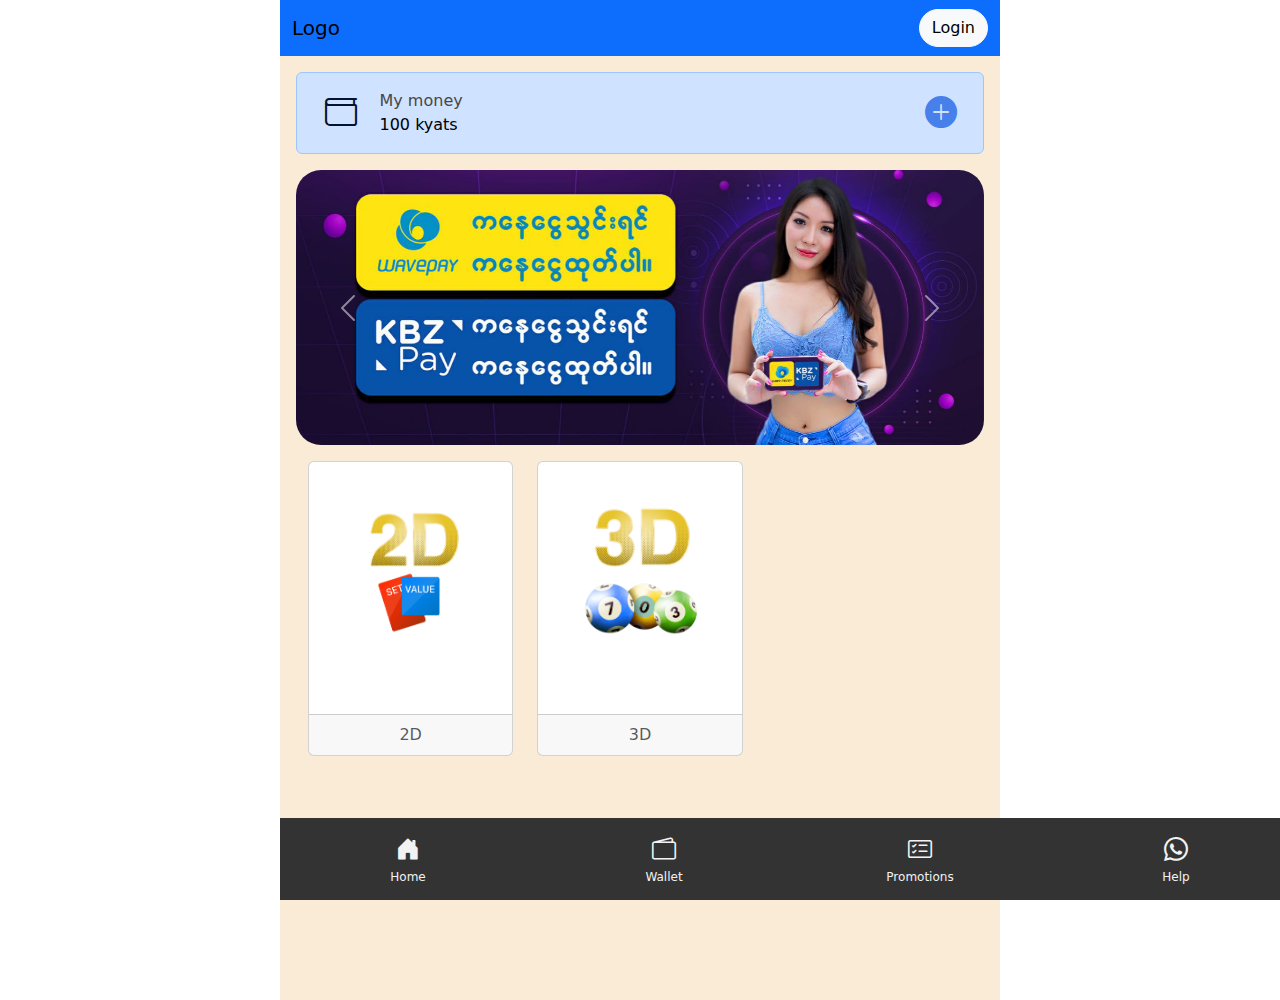
==== index.html @ b8527f5e "first commit" ====
<!DOCTYPE html>
<html lang="en">

<head>
    <meta charset="UTF-8">
    <meta http-equiv="X-UA-Compatible" content="IE=edge">
    <meta name="viewport" content="width=device-width, initial-scale=1.0">
    <title>UI</title>
    <link href="https://cdn.jsdelivr.net/npm/bootstrap@5.2.3/dist/css/bootstrap.min.css" rel="stylesheet" />
    <link rel="stylesheet" href="./style.css">
    <link rel="stylesheet" href="https://cdn.jsdelivr.net/npm/bootstrap-icons@1.10.3/font/bootstrap-icons.css">
</head>

<body>
    <div class="main">
        <!-- navigation -->
        <nav class="navbar bg-primary">
            <div class="container-fluid">
                <a class="navbar-brand" href="#">Logo</a>
                <button type="button" class="btn btn-light btround">Login</button>
            </div>
        </nav>

        <!-- amount -->
        <div>
            <div class="row m-3 alert alert-primary align-items-center">
                <div class="col-sm-1 col-2"><i class="bi bi-wallet" style="font-size: 2rem; color: rgb(3, 19, 48);"></i>
                </div>
                <div class="col-sm-10 col-8">
                    <div class="label">My money</div>
                    <div class="text">100 kyats</div>
                </div>
                <div class="col-sm-1 col-2"><i class="bi bi-plus-circle-fill"
                        style="font-size: 2rem; color: rgb(71, 128, 235);"></i></div>
            </div>
        </div>

        <!-- carousel -->
        <div class="btround  m-3">
            <div id="carouselExampleRide" class="carousel slide" data-bs-ride="carousel" data-bs-interval="3000">
                <div class="carousel-inner">
                    <div class="carousel-item active">
                        <img src="./img/pay.jpeg" class="d-block w-100" alt="...">
                    </div>
                    <div class="carousel-item">
                        <img src="./img/re.jpg" class="d-block w-100" alt="...">
                    </div>
                    <div class="carousel-item">
                        <img src="./img/pay.jpeg" class="d-block w-100" alt="...">
                    </div>
                </div>
                <button class="carousel-control-prev" type="button" data-bs-target="#carouselExampleRide"
                    data-bs-slide="prev">
                    <span class="carousel-control-prev-icon" aria-hidden="true"></span>
                    <span class="visually-hidden">Previous</span>
                </button>
                <button class="carousel-control-next" type="button" data-bs-target="#carouselExampleRide"
                    data-bs-slide="next">
                    <span class="carousel-control-next-icon" aria-hidden="true"></span>
                    <span class="visually-hidden">Next</span>
                </button>
            </div>
        </div>


        <!-- grid -->
        <div>
            <div class="row m-3">
                <div class="col-6 col-sm-4">
                    <div class="card">
                        <img src="./img/2.png" class="card-img-top" alt="...">
                        <div class="card-footer text-center text-body-secondary">
                            2D
                        </div>
                    </div>
                </div>
                <div class="col-6 col-sm-4">
                    <div class="card">
                        <img src="./img/3.png" class="card-img-top" alt="...">
                        <div class="card-footer text-center text-body-secondary">
                            3D
                        </div>
                    </div>
                </div>
            </div>
        </div>

        <!-- footer -->
        <div>
            <div class="footer">
                <a href="#home"><i style="font-size: 24px;" class="bi bi-house-door-fill"></i> <br>Home</a>
                <a href="#wallet"><i style="font-size: 24px;" class="bi bi-wallet2"></i><br> Wallet</a>
                <a href="#promotions"><i style="font-size: 24px;" class="bi bi-card-checklist"></i><br>Promotions</a>
                <a href="#help"><i style="font-size: 24px;" class="bi bi-whatsapp"></i><br>Help</a>
                <a href="#profile"><i style="font-size: 24px;" class="bi bi-person-circle"></i><br>Profile</a>
            </div>
        </div>

    </div>

    <script src="https://cdn.jsdelivr.net/npm/@popperjs/core@2.11.6/dist/umd/popper.min.js"></script>
    <script src="https://cdn.jsdelivr.net/npm/bootstrap@5.3.0-alpha2/dist/js/bootstrap.min.js"></script>
</body>

</html>
---- style.css ----
.main {
  max-width: 720px;
  min-width: 320px;
  background-color: antiquewhite;
  min-height: 1000px;
  margin: auto;
  overflow: hidden;
}
.btround {
  border-radius: 25px;
  overflow: hidden;
}
.text {
  color: rgb(0, 0, 0);
}
.label {
  color: rgb(71, 71, 71);
}
.footer {
  background-color: #333;
  display: grid;
  grid-template-columns: repeat(5, 1fr);
  position: fixed;
  bottom: 0;
  width: 100%;
}

.footer a {
  display: block;
  color: #f2f2f2;
  text-align: center;
  padding: 14px 16px;
  text-decoration: none;
  font-size: 12px;
}
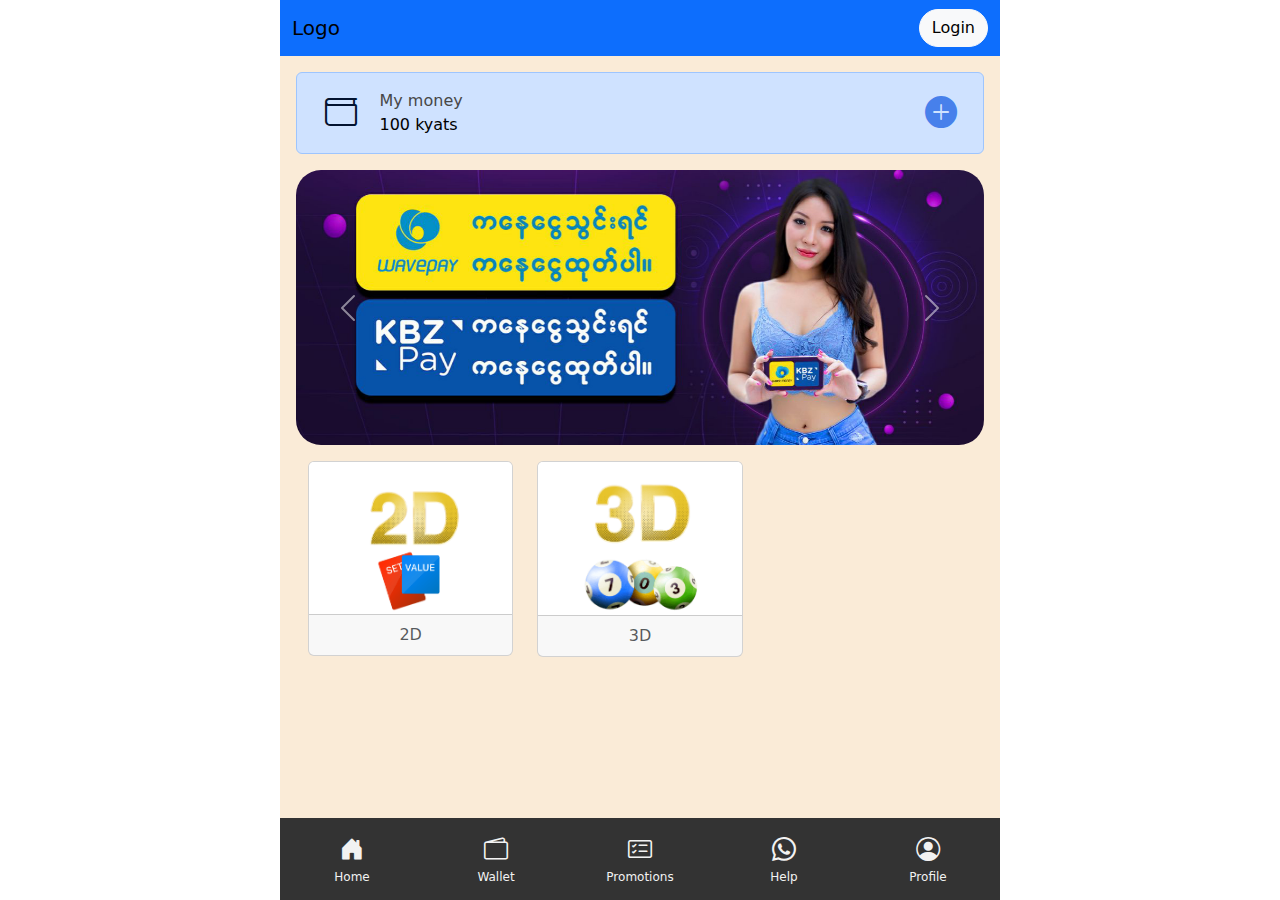
==== commit 595015a8: "footer" ====
--- a/index.html
+++ b/index.html
@@ -64,7 +64,7 @@
 
 
         <!-- grid -->
-        <div>
+        <div style="margin-bottom: 100px;">
             <div class="row m-3">
                 <div class="col-6 col-sm-4">
                     <div class="card">
@@ -85,6 +85,7 @@
             </div>
         </div>
 
+
         <!-- footer -->
         <div>
             <div class="footer">
@@ -96,6 +97,8 @@
             </div>
         </div>
 
+
+
     </div>
 
     <script src="https://cdn.jsdelivr.net/npm/@popperjs/core@2.11.6/dist/umd/popper.min.js"></script>
--- a/style.css
+++ b/style.css
@@ -2,9 +2,10 @@
   max-width: 720px;
   min-width: 320px;
   background-color: antiquewhite;
-  min-height: 1000px;
+  min-height: 100vh;
   margin: auto;
   overflow: hidden;
+  position: relative;
 }
 .btround {
   border-radius: 25px;
@@ -20,7 +21,7 @@
   background-color: #333;
   display: grid;
   grid-template-columns: repeat(5, 1fr);
-  position: fixed;
+  position: absolute;
   bottom: 0;
   width: 100%;
 }
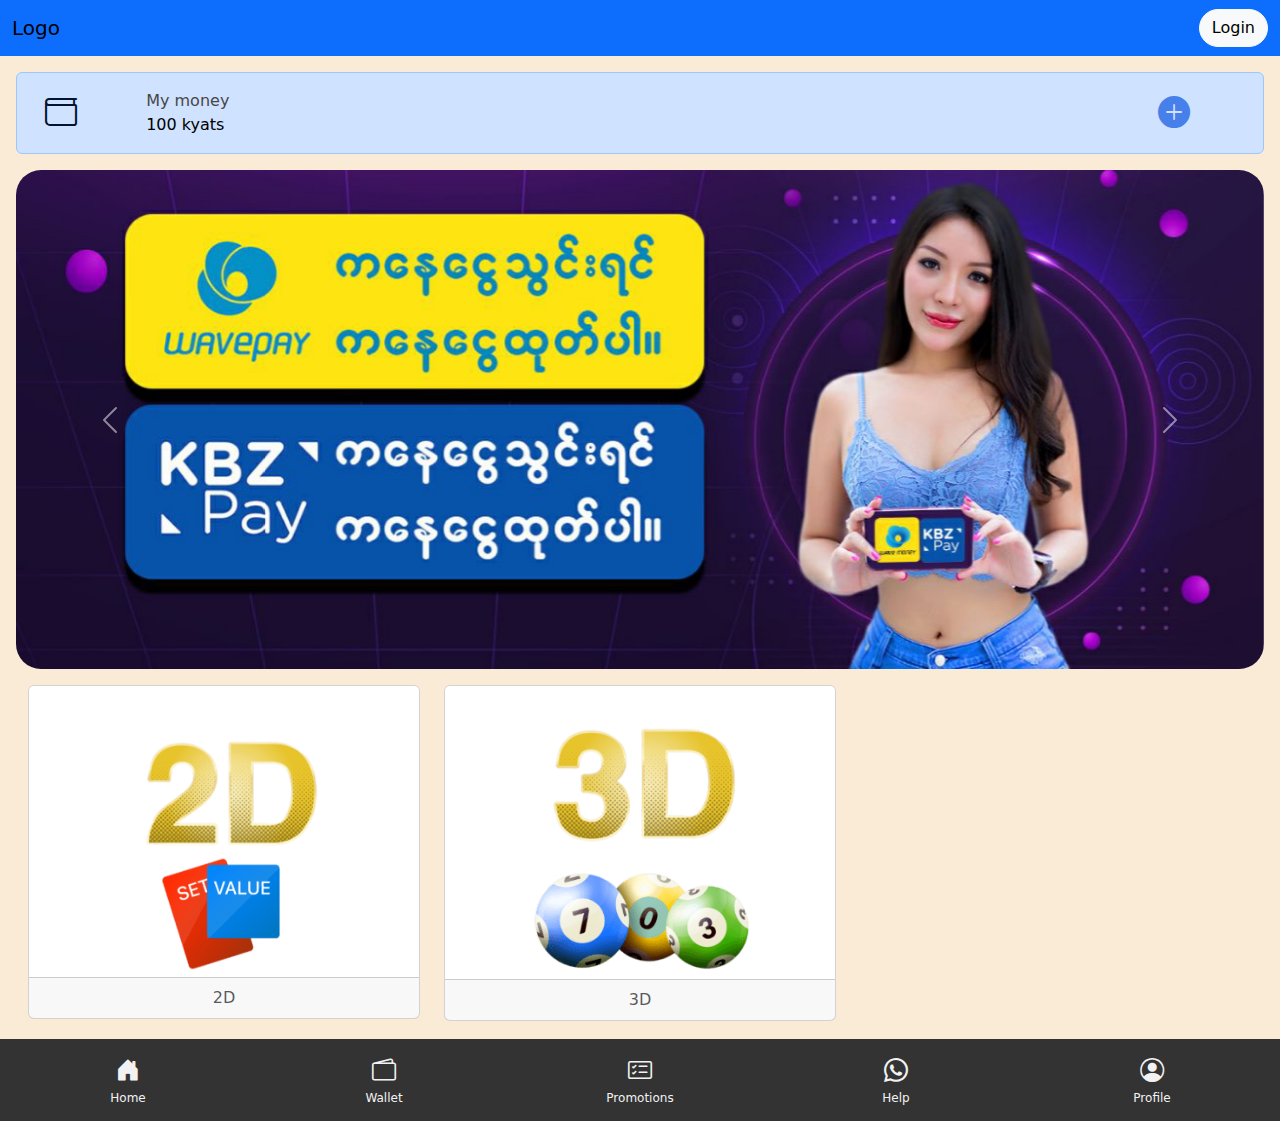
==== commit 1835aad6: "to start" ====
--- a/index.html
+++ b/index.html
@@ -16,7 +16,7 @@
         <!-- navigation -->
         <nav class="navbar bg-primary">
             <div class="container-fluid">
-                <a class="navbar-brand" href="#">Logo</a>
+                <a class="navbar-brand" href="index.html">Logo</a>
                 <button type="button" class="btn btn-light btround">Login</button>
             </div>
         </nav>
@@ -66,21 +66,27 @@
         <!-- grid -->
         <div style="margin-bottom: 100px;">
             <div class="row m-3">
+
                 <div class="col-6 col-sm-4">
-                    <div class="card">
-                        <img src="./img/2.png" class="card-img-top" alt="...">
-                        <div class="card-footer text-center text-body-secondary">
-                            2D
+                    <a style="text-decoration: none;" href="2d.html">
+                        <div class="card">
+                            <img src="./img/2.png" class="card-img-top" alt="...">
+                            <div class="card-footer text-center text-body-secondary">
+                                2D
+                            </div>
                         </div>
-                    </div>
+                    </a>
                 </div>
+
                 <div class="col-6 col-sm-4">
-                    <div class="card">
-                        <img src="./img/3.png" class="card-img-top" alt="...">
-                        <div class="card-footer text-center text-body-secondary">
-                            3D
+                    <a style="text-decoration: none;" href="2d.html">
+                        <div class="card">
+                            <img src="./img/3.png" class="card-img-top" alt="...">
+                            <div class="card-footer text-center text-body-secondary">
+                                3D
+                            </div>
                         </div>
-                    </div>
+                    </a>
                 </div>
             </div>
         </div>
--- a/style.css
+++ b/style.css
@@ -1,5 +1,5 @@
 .main {
-  max-width: 720px;
+  max-width: 1368px;
   min-width: 320px;
   background-color: antiquewhite;
   min-height: 100vh;
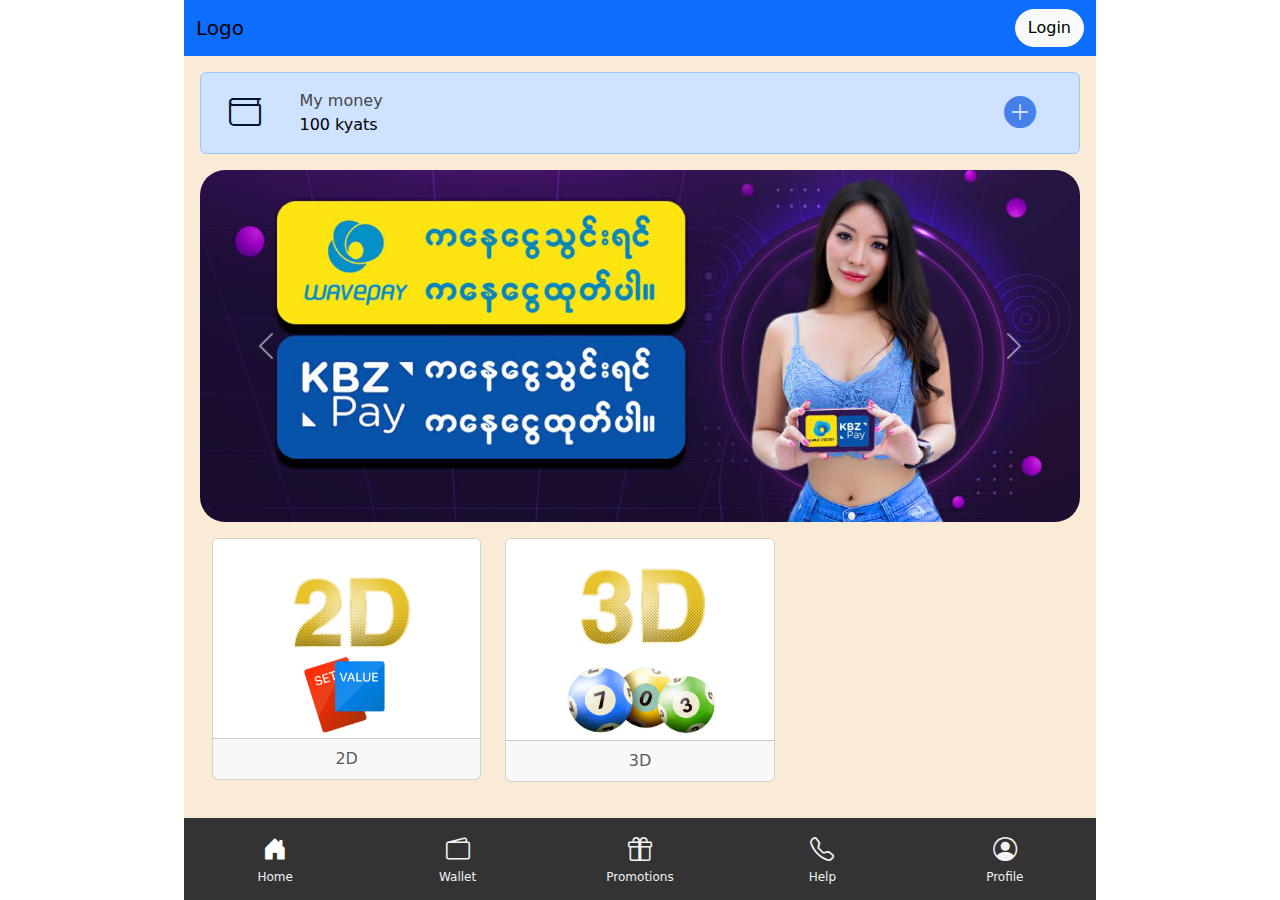
==== commit 45897726: "profile" ====
--- a/index.html
+++ b/index.html
@@ -95,11 +95,11 @@
         <!-- footer -->
         <div>
             <div class="footer">
-                <a href="#home"><i style="font-size: 24px;" class="bi bi-house-door-fill"></i> <br>Home</a>
-                <a href="#wallet"><i style="font-size: 24px;" class="bi bi-wallet2"></i><br> Wallet</a>
-                <a href="#promotions"><i style="font-size: 24px;" class="bi bi-card-checklist"></i><br>Promotions</a>
-                <a href="#help"><i style="font-size: 24px;" class="bi bi-whatsapp"></i><br>Help</a>
-                <a href="#profile"><i style="font-size: 24px;" class="bi bi-person-circle"></i><br>Profile</a>
+                <a href=""><i style="font-size: 24px; color:white;" class="bi bi-house-door-fill "></i> <br>Home</a>
+                <a href="wallet.html"><i style="font-size: 24px;" class="bi bi-wallet2"></i><br> Wallet</a>
+                <a href="promotions.html"><i style="font-size: 24px;" class="bi bi-gift"></i><br>Promotions</a>
+                <a href="help.html"><i style="font-size: 24px;" class="bi bi-telephone"></i><br>Help</a>
+                <a href="profile.html"><i style="font-size: 24px;" class="bi bi-person-circle"></i><br>Profile</a>
             </div>
         </div>
 
--- a/style.css
+++ b/style.css
@@ -1,5 +1,5 @@
 .main {
-  max-width: 1368px;
+  max-width: 912px;
   min-width: 320px;
   background-color: antiquewhite;
   min-height: 100vh;
@@ -34,3 +34,8 @@
   text-decoration: none;
   font-size: 12px;
 }
+.profile {
+  width: 140px;
+  height: 140px;
+  border-radius: 70px;
+}
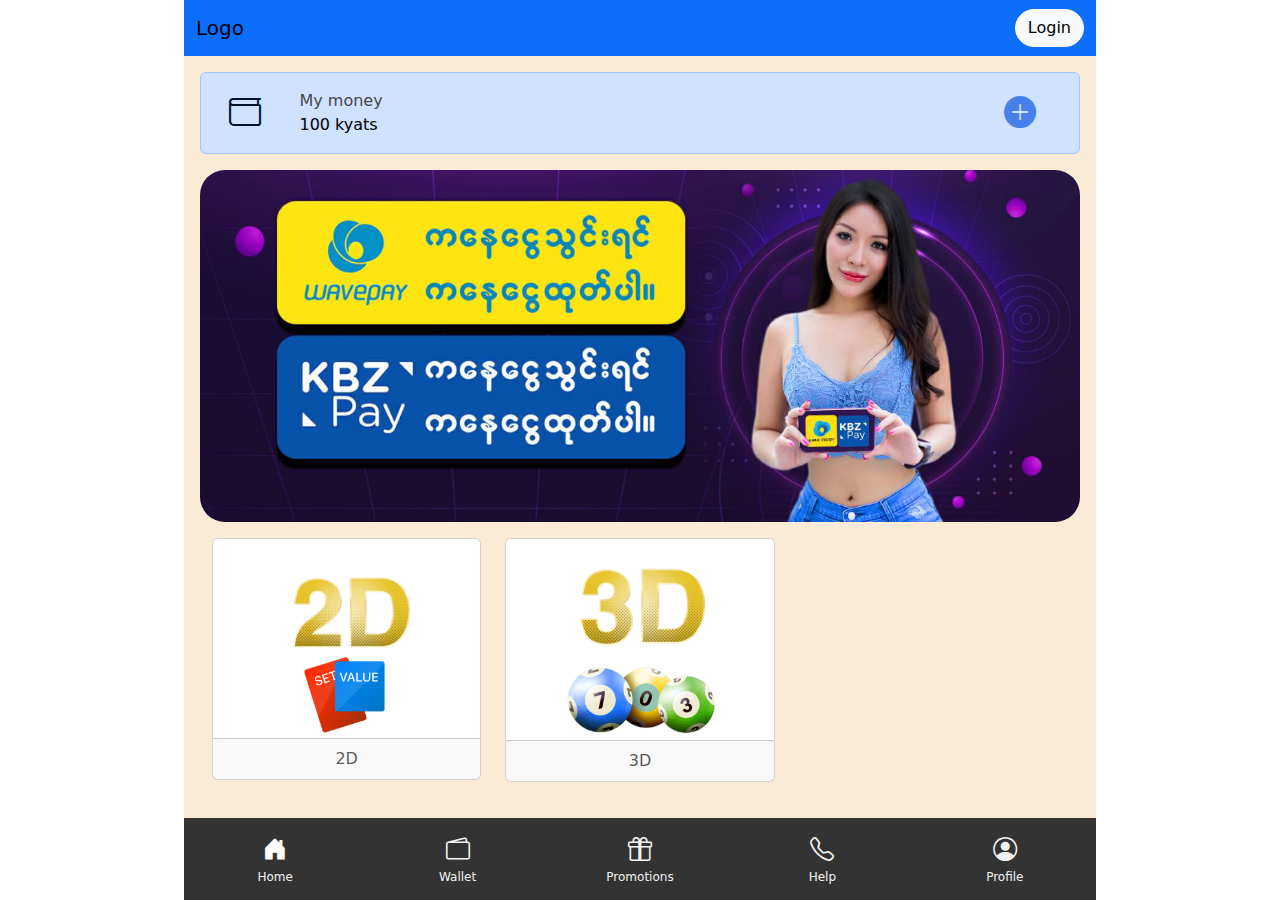
==== commit d98e8c79: "promotion & services" ====
--- a/index.html
+++ b/index.html
@@ -1,114 +1,147 @@
 <!DOCTYPE html>
 <html lang="en">
+  <head>
+    <meta charset="UTF-8" />
+    <meta http-equiv="X-UA-Compatible" content="IE=edge" />
+    <meta name="viewport" content="width=device-width, initial-scale=1.0" />
+    <title>UI</title>
+    <link
+      href="https://cdn.jsdelivr.net/npm/bootstrap@5.2.3/dist/css/bootstrap.min.css"
+      rel="stylesheet"
+    />
+    <link rel="stylesheet" href="./style.css" />
+    <link
+      rel="stylesheet"
+      href="https://cdn.jsdelivr.net/npm/bootstrap-icons@1.10.3/font/bootstrap-icons.css"
+    />
+  </head>
 
-<head>
-    <meta charset="UTF-8">
-    <meta http-equiv="X-UA-Compatible" content="IE=edge">
-    <meta name="viewport" content="width=device-width, initial-scale=1.0">
-    <title>UI</title>
-    <link href="https://cdn.jsdelivr.net/npm/bootstrap@5.2.3/dist/css/bootstrap.min.css" rel="stylesheet" />
-    <link rel="stylesheet" href="./style.css">
-    <link rel="stylesheet" href="https://cdn.jsdelivr.net/npm/bootstrap-icons@1.10.3/font/bootstrap-icons.css">
-</head>
+  <body>
+    <div class="main">
+      <!-- navigation -->
+      <nav class="navbar bg-primary">
+        <div class="container-fluid">
+          <a class="navbar-brand" href="index.html">Logo</a>
+          <button type="button" class="btn btn-light btround">Login</button>
+        </div>
+      </nav>
 
-<body>
-    <div class="main">
-        <!-- navigation -->
-        <nav class="navbar bg-primary">
-            <div class="container-fluid">
-                <a class="navbar-brand" href="index.html">Logo</a>
-                <button type="button" class="btn btn-light btround">Login</button>
+      <!-- amount -->
+      <div>
+        <div class="row m-3 alert alert-primary align-items-center">
+          <div class="col-sm-1 col-2">
+            <i
+              class="bi bi-wallet"
+              style="font-size: 2rem; color: rgb(3, 19, 48)"
+            ></i>
+          </div>
+          <div class="col-sm-10 col-8">
+            <div class="label">My money</div>
+            <div class="text">100 kyats</div>
+          </div>
+          <div class="col-sm-1 col-2">
+            <i
+              class="bi bi-plus-circle-fill"
+              style="font-size: 2rem; color: rgb(71, 128, 235)"
+            ></i>
+          </div>
+        </div>
+      </div>
+
+      <!-- carousel -->
+      <div class="btround m-3">
+        <div
+          id="carouselExampleRide"
+          class="carousel slide"
+          data-bs-ride="carousel"
+          data-bs-interval="2000"
+        >
+          <div class="carousel-inner">
+            <div class="carousel-item active">
+              <img src="./img/pay.jpeg" class="d-block w-100" alt="..." />
             </div>
-        </nav>
-
-        <!-- amount -->
-        <div>
-            <div class="row m-3 alert alert-primary align-items-center">
-                <div class="col-sm-1 col-2"><i class="bi bi-wallet" style="font-size: 2rem; color: rgb(3, 19, 48);"></i>
-                </div>
-                <div class="col-sm-10 col-8">
-                    <div class="label">My money</div>
-                    <div class="text">100 kyats</div>
-                </div>
-                <div class="col-sm-1 col-2"><i class="bi bi-plus-circle-fill"
-                        style="font-size: 2rem; color: rgb(71, 128, 235);"></i></div>
+            <div class="carousel-item">
+              <img src="./img/re.jpg" class="d-block w-100" alt="..." />
             </div>
-        </div>
-
-        <!-- carousel -->
-        <div class="btround  m-3">
-            <div id="carouselExampleRide" class="carousel slide" data-bs-ride="carousel" data-bs-interval="3000">
-                <div class="carousel-inner">
-                    <div class="carousel-item active">
-                        <img src="./img/pay.jpeg" class="d-block w-100" alt="...">
-                    </div>
-                    <div class="carousel-item">
-                        <img src="./img/re.jpg" class="d-block w-100" alt="...">
-                    </div>
-                    <div class="carousel-item">
-                        <img src="./img/pay.jpeg" class="d-block w-100" alt="...">
-                    </div>
-                </div>
-                <button class="carousel-control-prev" type="button" data-bs-target="#carouselExampleRide"
-                    data-bs-slide="prev">
-                    <span class="carousel-control-prev-icon" aria-hidden="true"></span>
-                    <span class="visually-hidden">Previous</span>
-                </button>
-                <button class="carousel-control-next" type="button" data-bs-target="#carouselExampleRide"
+            <div class="carousel-item">
+              <img src="./img/700.jpg" class="d-block w-100" alt="..." />
+            </div>
+          </div>
+          <!-- <button
+            class="carousel-control-prev"
+            type="button"
+            data-bs-target="#carouselExampleRide"
+            data-bs-slide="prev"
+          >
+            <span class="carousel-control-prev-icon" aria-hidden="true"></span>
+            <span class="visually-hidden">Previous</span>
+          </button> -->
+          <!-- <button class="carousel-control-next" type="button" data-bs-target="#carouselExampleRide"
                     data-bs-slide="next">
                     <span class="carousel-control-next-icon" aria-hidden="true"></span>
                     <span class="visually-hidden">Next</span>
-                </button>
-            </div>
+                </button> -->
         </div>
+      </div>
 
+      <!-- grid -->
+      <div style="margin-bottom: 100px">
+        <div class="row m-3">
+          <div class="col-6 col-sm-4">
+            <a style="text-decoration: none" href="2d.html">
+              <div class="card">
+                <img src="./img/2.png" class="card-img-top" alt="..." />
+                <div class="card-footer text-center text-body-secondary">
+                  2D
+                </div>
+              </div>
+            </a>
+          </div>
 
-        <!-- grid -->
-        <div style="margin-bottom: 100px;">
-            <div class="row m-3">
+          <div class="col-6 col-sm-4">
+            <a style="text-decoration: none" href="2d.html">
+              <div class="card">
+                <img src="./img/3.png" class="card-img-top" alt="..." />
+                <div class="card-footer text-center text-body-secondary">
+                  3D
+                </div>
+              </div>
+            </a>
+          </div>
+        </div>
+      </div>
 
-                <div class="col-6 col-sm-4">
-                    <a style="text-decoration: none;" href="2d.html">
-                        <div class="card">
-                            <img src="./img/2.png" class="card-img-top" alt="...">
-                            <div class="card-footer text-center text-body-secondary">
-                                2D
-                            </div>
-                        </div>
-                    </a>
-                </div>
-
-                <div class="col-6 col-sm-4">
-                    <a style="text-decoration: none;" href="2d.html">
-                        <div class="card">
-                            <img src="./img/3.png" class="card-img-top" alt="...">
-                            <div class="card-footer text-center text-body-secondary">
-                                3D
-                            </div>
-                        </div>
-                    </a>
-                </div>
-            </div>
+      <!-- footer -->
+      <div>
+        <div class="footer">
+          <a href=""
+            ><i
+              style="font-size: 24px; color: white"
+              class="bi bi-house-door-fill"
+            ></i>
+            <br />Home</a
+          >
+          <a href="wallet.html"
+            ><i style="font-size: 24px" class="bi bi-wallet2"></i><br />
+            Wallet</a
+          >
+          <a href="promotions.html"
+            ><i style="font-size: 24px" class="bi bi-gift"></i
+            ><br />Promotions</a
+          >
+          <a href="help.html"
+            ><i style="font-size: 24px" class="bi bi-telephone"></i
+            ><br />Help</a
+          >
+          <a href="profile.html"
+            ><i style="font-size: 24px" class="bi bi-person-circle"></i
+            ><br />Profile</a
+          >
         </div>
-
-
-        <!-- footer -->
-        <div>
-            <div class="footer">
-                <a href=""><i style="font-size: 24px; color:white;" class="bi bi-house-door-fill "></i> <br>Home</a>
-                <a href="wallet.html"><i style="font-size: 24px;" class="bi bi-wallet2"></i><br> Wallet</a>
-                <a href="promotions.html"><i style="font-size: 24px;" class="bi bi-gift"></i><br>Promotions</a>
-                <a href="help.html"><i style="font-size: 24px;" class="bi bi-telephone"></i><br>Help</a>
-                <a href="profile.html"><i style="font-size: 24px;" class="bi bi-person-circle"></i><br>Profile</a>
-            </div>
-        </div>
-
-
-
+      </div>
     </div>
 
     <script src="https://cdn.jsdelivr.net/npm/@popperjs/core@2.11.6/dist/umd/popper.min.js"></script>
     <script src="https://cdn.jsdelivr.net/npm/bootstrap@5.3.0-alpha2/dist/js/bootstrap.min.js"></script>
-</body>
-
-</html>+  </body>
+</html>
--- a/style.css
+++ b/style.css
@@ -39,3 +39,8 @@
   height: 140px;
   border-radius: 70px;
 }
+.promotionicon {
+  width: 70px;
+  height: 70px;
+  border-radius: 70px;
+}
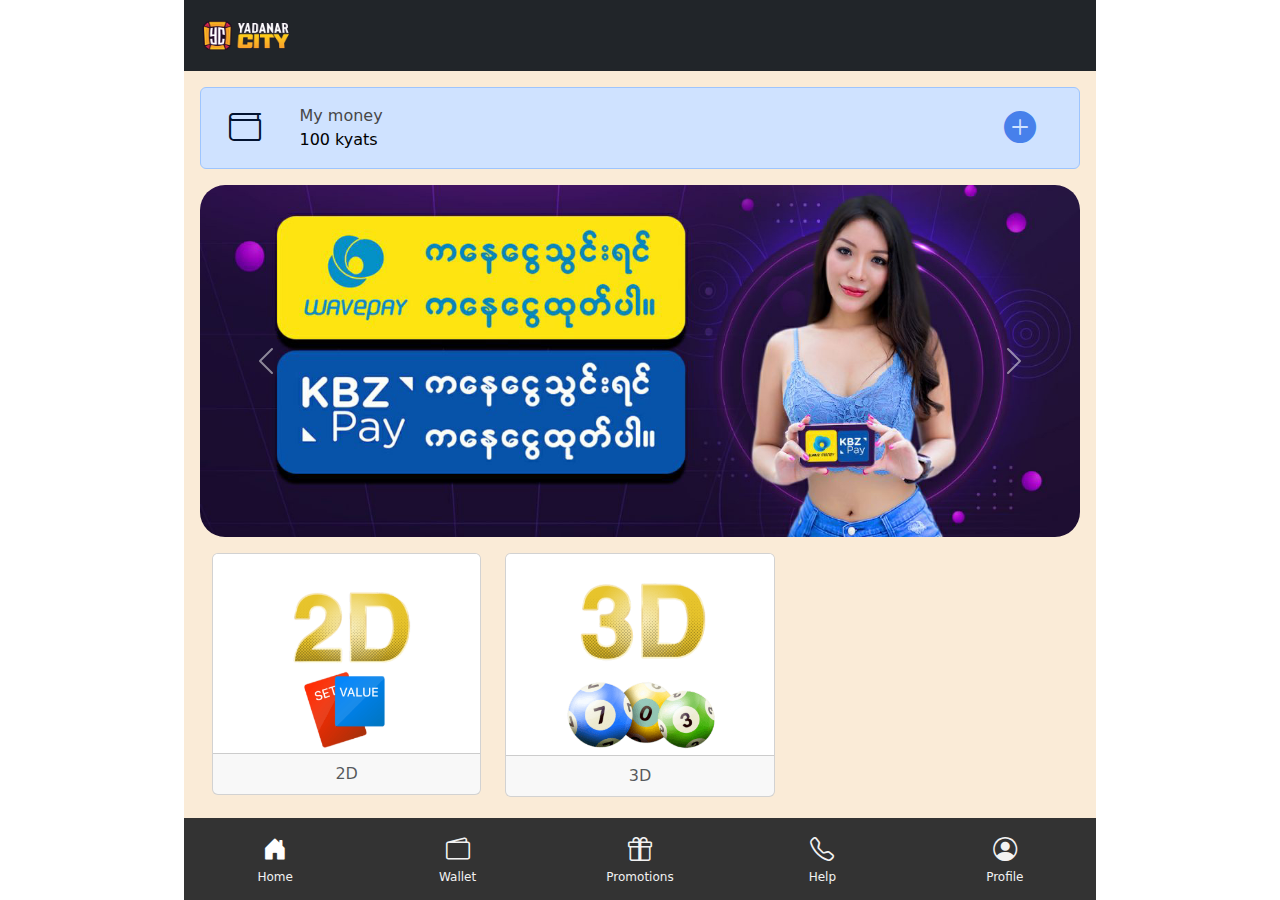
==== commit b01f4fec: "navigation" ====
--- a/index.html
+++ b/index.html
@@ -1,147 +1,114 @@
 <!DOCTYPE html>
 <html lang="en">
-  <head>
-    <meta charset="UTF-8" />
-    <meta http-equiv="X-UA-Compatible" content="IE=edge" />
-    <meta name="viewport" content="width=device-width, initial-scale=1.0" />
+
+<head>
+    <meta charset="UTF-8">
+    <meta http-equiv="X-UA-Compatible" content="IE=edge">
+    <meta name="viewport" content="width=device-width, initial-scale=1.0">
     <title>UI</title>
-    <link
-      href="https://cdn.jsdelivr.net/npm/bootstrap@5.2.3/dist/css/bootstrap.min.css"
-      rel="stylesheet"
-    />
-    <link rel="stylesheet" href="./style.css" />
-    <link
-      rel="stylesheet"
-      href="https://cdn.jsdelivr.net/npm/bootstrap-icons@1.10.3/font/bootstrap-icons.css"
-    />
-  </head>
+    <link href="https://cdn.jsdelivr.net/npm/bootstrap@5.2.3/dist/css/bootstrap.min.css" rel="stylesheet" />
+    <link rel="stylesheet" href="./style.css">
+    <link rel="stylesheet" href="https://cdn.jsdelivr.net/npm/bootstrap-icons@1.10.3/font/bootstrap-icons.css">
+</head>
 
-  <body>
+<body>
     <div class="main">
-      <!-- navigation -->
-      <nav class="navbar bg-primary">
-        <div class="container-fluid">
-          <a class="navbar-brand" href="index.html">Logo</a>
-          <button type="button" class="btn btn-light btround">Login</button>
+        <!-- navigation -->
+        <nav class="navbar bg-dark">
+            <div class="container-fluid">
+                <a class="navbar-brand" href="index.html"><img style="height: 45px; width: 100px;" src="./img/logo.png"
+                        alt="..."></a>
+            </div>
+        </nav>
+
+        <!-- amount -->
+        <div>
+            <div class="row m-3 alert alert-primary align-items-center">
+                <div class="col-sm-1 col-2"><i class="bi bi-wallet" style="font-size: 2rem; color: rgb(3, 19, 48);"></i>
+                </div>
+                <div class="col-sm-10 col-8">
+                    <div class="label">My money</div>
+                    <div class="text">100 kyats</div>
+                </div>
+                <div class="col-sm-1 col-2"><i class="bi bi-plus-circle-fill"
+                        style="font-size: 2rem; color: rgb(71, 128, 235);"></i></div>
+            </div>
         </div>
-      </nav>
 
-      <!-- amount -->
-      <div>
-        <div class="row m-3 alert alert-primary align-items-center">
-          <div class="col-sm-1 col-2">
-            <i
-              class="bi bi-wallet"
-              style="font-size: 2rem; color: rgb(3, 19, 48)"
-            ></i>
-          </div>
-          <div class="col-sm-10 col-8">
-            <div class="label">My money</div>
-            <div class="text">100 kyats</div>
-          </div>
-          <div class="col-sm-1 col-2">
-            <i
-              class="bi bi-plus-circle-fill"
-              style="font-size: 2rem; color: rgb(71, 128, 235)"
-            ></i>
-          </div>
-        </div>
-      </div>
-
-      <!-- carousel -->
-      <div class="btround m-3">
-        <div
-          id="carouselExampleRide"
-          class="carousel slide"
-          data-bs-ride="carousel"
-          data-bs-interval="2000"
-        >
-          <div class="carousel-inner">
-            <div class="carousel-item active">
-              <img src="./img/pay.jpeg" class="d-block w-100" alt="..." />
-            </div>
-            <div class="carousel-item">
-              <img src="./img/re.jpg" class="d-block w-100" alt="..." />
-            </div>
-            <div class="carousel-item">
-              <img src="./img/700.jpg" class="d-block w-100" alt="..." />
-            </div>
-          </div>
-          <!-- <button
-            class="carousel-control-prev"
-            type="button"
-            data-bs-target="#carouselExampleRide"
-            data-bs-slide="prev"
-          >
-            <span class="carousel-control-prev-icon" aria-hidden="true"></span>
-            <span class="visually-hidden">Previous</span>
-          </button> -->
-          <!-- <button class="carousel-control-next" type="button" data-bs-target="#carouselExampleRide"
+        <!-- carousel -->
+        <div class="btround  m-3">
+            <div id="carouselExampleRide" class="carousel slide" data-bs-ride="carousel" data-bs-interval="3000">
+                <div class="carousel-inner">
+                    <div class="carousel-item active">
+                        <img src="./img/pay.jpeg" class="d-block w-100" alt="...">
+                    </div>
+                    <div class="carousel-item">
+                        <img src="./img/re.jpg" class="d-block w-100" alt="...">
+                    </div>
+                    <div class="carousel-item">
+                        <img src="./img/pay.jpeg" class="d-block w-100" alt="...">
+                    </div>
+                </div>
+                <button class="carousel-control-prev" type="button" data-bs-target="#carouselExampleRide"
+                    data-bs-slide="prev">
+                    <span class="carousel-control-prev-icon" aria-hidden="true"></span>
+                    <span class="visually-hidden">Previous</span>
+                </button>
+                <button class="carousel-control-next" type="button" data-bs-target="#carouselExampleRide"
                     data-bs-slide="next">
                     <span class="carousel-control-next-icon" aria-hidden="true"></span>
                     <span class="visually-hidden">Next</span>
-                </button> -->
+                </button>
+            </div>
         </div>
-      </div>
 
-      <!-- grid -->
-      <div style="margin-bottom: 100px">
-        <div class="row m-3">
-          <div class="col-6 col-sm-4">
-            <a style="text-decoration: none" href="2d.html">
-              <div class="card">
-                <img src="./img/2.png" class="card-img-top" alt="..." />
-                <div class="card-footer text-center text-body-secondary">
-                  2D
+
+        <!-- grid -->
+        <div style="margin-bottom: 100px;">
+            <div class="row m-3">
+
+                <div class="col-6 col-sm-4">
+                    <a style="text-decoration: none;" href="2d.html">
+                        <div class="card">
+                            <img src="./img/2.png" class="card-img-top" alt="...">
+                            <div class="card-footer text-center text-body-secondary">
+                                2D
+                            </div>
+                        </div>
+                    </a>
                 </div>
-              </div>
-            </a>
-          </div>
 
-          <div class="col-6 col-sm-4">
-            <a style="text-decoration: none" href="2d.html">
-              <div class="card">
-                <img src="./img/3.png" class="card-img-top" alt="..." />
-                <div class="card-footer text-center text-body-secondary">
-                  3D
+                <div class="col-6 col-sm-4">
+                    <a style="text-decoration: none;" href="2d.html">
+                        <div class="card">
+                            <img src="./img/3.png" class="card-img-top" alt="...">
+                            <div class="card-footer text-center text-body-secondary">
+                                3D
+                            </div>
+                        </div>
+                    </a>
                 </div>
-              </div>
-            </a>
-          </div>
+            </div>
         </div>
-      </div>
 
-      <!-- footer -->
-      <div>
-        <div class="footer">
-          <a href=""
-            ><i
-              style="font-size: 24px; color: white"
-              class="bi bi-house-door-fill"
-            ></i>
-            <br />Home</a
-          >
-          <a href="wallet.html"
-            ><i style="font-size: 24px" class="bi bi-wallet2"></i><br />
-            Wallet</a
-          >
-          <a href="promotions.html"
-            ><i style="font-size: 24px" class="bi bi-gift"></i
-            ><br />Promotions</a
-          >
-          <a href="help.html"
-            ><i style="font-size: 24px" class="bi bi-telephone"></i
-            ><br />Help</a
-          >
-          <a href="profile.html"
-            ><i style="font-size: 24px" class="bi bi-person-circle"></i
-            ><br />Profile</a
-          >
+
+        <!-- footer -->
+        <div>
+            <div class="footer">
+                <a href=""><i style="font-size: 24px; color:white;" class="bi bi-house-door-fill "></i> <br>Home</a>
+                <a href="wallet.html"><i style="font-size: 24px;" class="bi bi-wallet2"></i><br> Wallet</a>
+                <a href="promotions.html"><i style="font-size: 24px;" class="bi bi-gift"></i><br>Promotions</a>
+                <a href="help.html"><i style="font-size: 24px;" class="bi bi-telephone"></i><br>Help</a>
+                <a href="profile.html"><i style="font-size: 24px;" class="bi bi-person-circle"></i><br>Profile</a>
+            </div>
         </div>
-      </div>
+
+
+
     </div>
 
     <script src="https://cdn.jsdelivr.net/npm/@popperjs/core@2.11.6/dist/umd/popper.min.js"></script>
     <script src="https://cdn.jsdelivr.net/npm/bootstrap@5.3.0-alpha2/dist/js/bootstrap.min.js"></script>
-  </body>
-</html>
+</body>
+
+</html>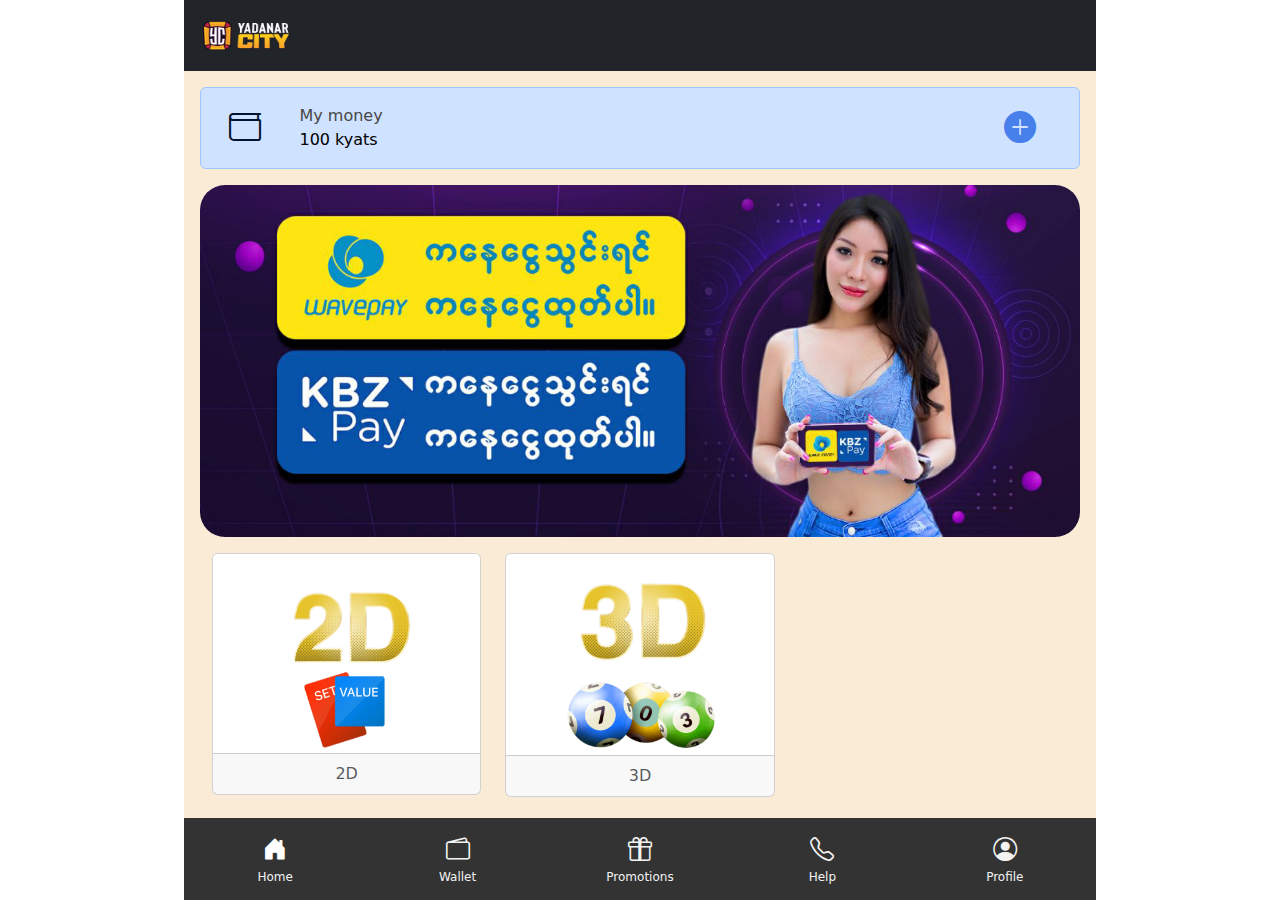
==== commit e751bc13: "remain cell" ====
--- a/index.html
+++ b/index.html
@@ -2,13 +2,13 @@
 <html lang="en">
 
 <head>
-    <meta charset="UTF-8">
-    <meta http-equiv="X-UA-Compatible" content="IE=edge">
-    <meta name="viewport" content="width=device-width, initial-scale=1.0">
+    <meta charset="UTF-8" />
+    <meta http-equiv="X-UA-Compatible" content="IE=edge" />
+    <meta name="viewport" content="width=device-width, initial-scale=1.0" />
     <title>UI</title>
     <link href="https://cdn.jsdelivr.net/npm/bootstrap@5.2.3/dist/css/bootstrap.min.css" rel="stylesheet" />
-    <link rel="stylesheet" href="./style.css">
-    <link rel="stylesheet" href="https://cdn.jsdelivr.net/npm/bootstrap-icons@1.10.3/font/bootstrap-icons.css">
+    <link rel="stylesheet" href="./style.css" />
+    <link rel="stylesheet" href="https://cdn.jsdelivr.net/npm/bootstrap-icons@1.10.3/font/bootstrap-icons.css" />
 </head>
 
 <body>
@@ -21,56 +21,63 @@
             </div>
         </nav>
 
+
+        </nav>
+
         <!-- amount -->
         <div>
             <div class="row m-3 alert alert-primary align-items-center">
-                <div class="col-sm-1 col-2"><i class="bi bi-wallet" style="font-size: 2rem; color: rgb(3, 19, 48);"></i>
+                <div class="col-sm-1 col-2">
+                    <i class="bi bi-wallet" style="font-size: 2rem; color: rgb(3, 19, 48)"></i>
                 </div>
                 <div class="col-sm-10 col-8">
                     <div class="label">My money</div>
                     <div class="text">100 kyats</div>
                 </div>
-                <div class="col-sm-1 col-2"><i class="bi bi-plus-circle-fill"
-                        style="font-size: 2rem; color: rgb(71, 128, 235);"></i></div>
+                <div class="col-sm-1 col-2">
+                    <i class="bi bi-plus-circle-fill" style="font-size: 2rem; color: rgb(71, 128, 235)"></i>
+                </div>
             </div>
         </div>
 
         <!-- carousel -->
-        <div class="btround  m-3">
-            <div id="carouselExampleRide" class="carousel slide" data-bs-ride="carousel" data-bs-interval="3000">
+        <div class="btround m-3">
+            <div id="carouselExampleRide" class="carousel slide" data-bs-ride="carousel" data-bs-interval="2000">
                 <div class="carousel-inner">
                     <div class="carousel-item active">
-                        <img src="./img/pay.jpeg" class="d-block w-100" alt="...">
+                        <img src="./img/pay.jpeg" class="d-block w-100" alt="..." />
                     </div>
                     <div class="carousel-item">
-                        <img src="./img/re.jpg" class="d-block w-100" alt="...">
+                        <img src="./img/re.jpg" class="d-block w-100" alt="..." />
                     </div>
                     <div class="carousel-item">
-                        <img src="./img/pay.jpeg" class="d-block w-100" alt="...">
+                        <img src="./img/700.jpg" class="d-block w-100" alt="..." />
                     </div>
                 </div>
-                <button class="carousel-control-prev" type="button" data-bs-target="#carouselExampleRide"
-                    data-bs-slide="prev">
-                    <span class="carousel-control-prev-icon" aria-hidden="true"></span>
-                    <span class="visually-hidden">Previous</span>
-                </button>
-                <button class="carousel-control-next" type="button" data-bs-target="#carouselExampleRide"
+                <!-- <button
+            class="carousel-control-prev"
+            type="button"
+            data-bs-target="#carouselExampleRide"
+            data-bs-slide="prev"
+          >
+            <span class="carousel-control-prev-icon" aria-hidden="true"></span>
+            <span class="visually-hidden">Previous</span>
+          </button> -->
+                <!-- <button class="carousel-control-next" type="button" data-bs-target="#carouselExampleRide"
                     data-bs-slide="next">
                     <span class="carousel-control-next-icon" aria-hidden="true"></span>
                     <span class="visually-hidden">Next</span>
-                </button>
+                </button> -->
             </div>
         </div>
 
-
         <!-- grid -->
-        <div style="margin-bottom: 100px;">
+        <div style="margin-bottom: 100px">
             <div class="row m-3">
-
                 <div class="col-6 col-sm-4">
-                    <a style="text-decoration: none;" href="2d.html">
+                    <a style="text-decoration: none" href="2d.html">
                         <div class="card">
-                            <img src="./img/2.png" class="card-img-top" alt="...">
+                            <img src="./img/2.png" class="card-img-top" alt="..." />
                             <div class="card-footer text-center text-body-secondary">
                                 2D
                             </div>
@@ -79,9 +86,9 @@
                 </div>
 
                 <div class="col-6 col-sm-4">
-                    <a style="text-decoration: none;" href="2d.html">
+                    <a style="text-decoration: none" href="3d.html">
                         <div class="card">
-                            <img src="./img/3.png" class="card-img-top" alt="...">
+                            <img src="./img/3.png" class="card-img-top" alt="..." />
                             <div class="card-footer text-center text-body-secondary">
                                 3D
                             </div>
@@ -91,20 +98,18 @@
             </div>
         </div>
 
-
         <!-- footer -->
         <div>
             <div class="footer">
-                <a href=""><i style="font-size: 24px; color:white;" class="bi bi-house-door-fill "></i> <br>Home</a>
-                <a href="wallet.html"><i style="font-size: 24px;" class="bi bi-wallet2"></i><br> Wallet</a>
-                <a href="promotions.html"><i style="font-size: 24px;" class="bi bi-gift"></i><br>Promotions</a>
-                <a href="help.html"><i style="font-size: 24px;" class="bi bi-telephone"></i><br>Help</a>
-                <a href="profile.html"><i style="font-size: 24px;" class="bi bi-person-circle"></i><br>Profile</a>
+                <a href=""><i style="font-size: 24px; color: white" class="bi bi-house-door-fill"></i>
+                    <br />Home</a>
+                <a href="wallet.html"><i style="font-size: 24px" class="bi bi-wallet2"></i><br />
+                    Wallet</a>
+                <a href="promotions.html"><i style="font-size: 24px" class="bi bi-gift"></i><br />Promotions</a>
+                <a href="help.html"><i style="font-size: 24px" class="bi bi-telephone"></i><br />Help</a>
+                <a href="profile.html"><i style="font-size: 24px" class="bi bi-person-circle"></i><br />Profile</a>
             </div>
         </div>
-
-
-
     </div>
 
     <script src="https://cdn.jsdelivr.net/npm/@popperjs/core@2.11.6/dist/umd/popper.min.js"></script>
--- a/style.css
+++ b/style.css
@@ -6,6 +6,9 @@
   margin: auto;
   overflow: hidden;
   position: relative;
+}
+a:hover {
+  color: #fff;
 }
 .btround {
   border-radius: 25px;
@@ -44,3 +47,29 @@
   height: 70px;
   border-radius: 70px;
 }
+.floatbtn {
+  background-color: #333;
+  padding: 10px 30px;
+  border-radius: 5px;
+  color: #fff;
+  text-decoration: none;
+}
+.floatcon {
+  position: absolute;
+  bottom: 30px;
+  width: 100%;
+}
+.rqbtn {
+  padding: 10px;
+  width: 300px;
+  border: none;
+  border-radius: 10px;
+  background-color: #c9c7c7;
+}
+.betnowbtn {
+  padding: 10px;
+  width: 200px;
+  border: none;
+  border-radius: 10px;
+  background-color: #ece02c;
+}
